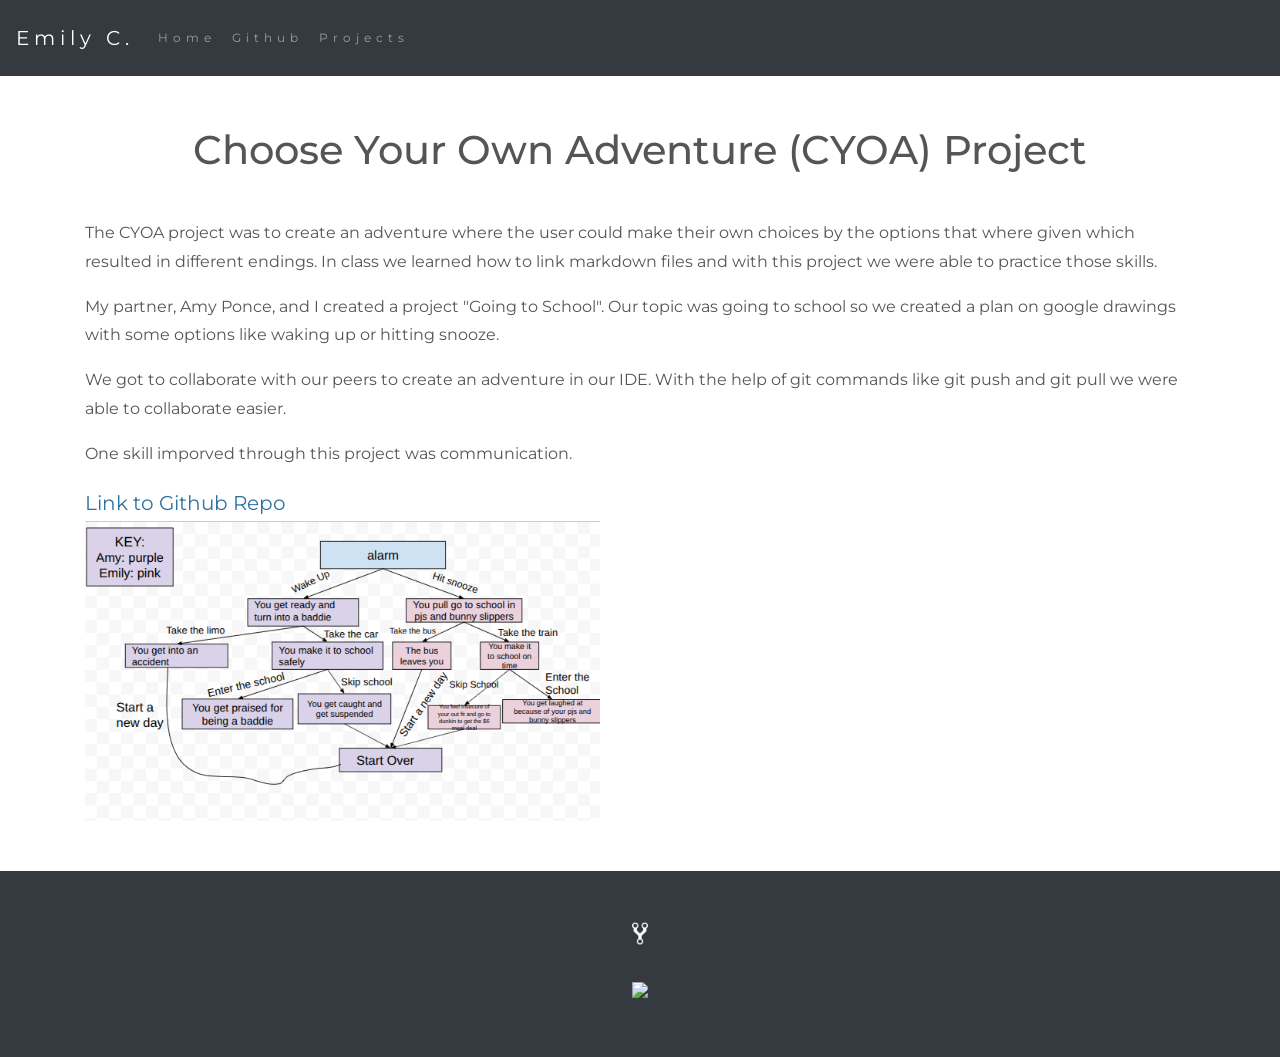
==== projects/cyoa.html @ 441242b6 "Update cyoa.html" ====
<!DOCTYPE html>
<html lang="en">

<head>
    <title class="owner-name">#</title>
    <meta charset="utf-8">
    <meta name="viewport" content="width=device-width, initial-scale=1">
    <link rel="stylesheet" href="https://stackpath.bootstrapcdn.com/bootstrap/4.3.1/css/bootstrap.min.css">
    <link href="https://fonts.googleapis.com/css?family=Montserrat" rel="stylesheet">
    <link href="https://cdn.jsdelivr.net/npm/prismjs@1.29.0/themes/prism.css" rel="stylesheet" /> 
    <link rel="stylesheet" href="../style.css" type="text/css">
    <script src="https://code.jquery.com/jquery-3.3.1.slim.min.js"></script>
    <script src="https://cdnjs.cloudflare.com/ajax/libs/popper.js/1.14.7/umd/popper.min.js"></script>
    <script src="https://stackpath.bootstrapcdn.com/bootstrap/4.3.1/js/bootstrap.min.js"></script>

</head>

<body>

    <!-- Navbar -->

    <nav class="navbar navbar-expand-lg navbar-dark bg-dark">
        <a class="navbar-brand owner-name" href="#"></a>
        <button class="navbar-toggler" type="button" data-toggle="collapse" data-target="#navbarSupportedContent" aria-controls="navbarSupportedContent" aria-expanded="false" aria-label="Toggle navigation">
            <span class="navbar-toggler-icon"></span>
        </button>

        <div class="collapse navbar-collapse" id="navbarSupportedContent">
            <ul class="navbar-nav mr-auto">
                <li class="nav-item">
                    <a class="nav-link" href="../index.html">Home</a>
                </li>
                <li class="nav-item">
                    <a class="nav-link" href="#" id="github" target="_blank">Github</a>
                </li>
                <li class="nav-item">
                    <a class="nav-link" href="../index.html#projects">Projects</a>
                </li>
            </ul>
        </div>
    </nav>

    <!-- First Container -->
    <div class="container-fluid bg-1">
        <div class="container">

            <h1 class="margin text-center"> Choose Your Own Adventure (CYOA) Project </h1>
    
            <p> The CYOA project was to create an adventure where the user could make their own choices by the options that where given which resulted in different endings. In class we learned how to link markdown files and with this project we were able to practice those skills. </p>
            <p> My partner, Amy Ponce, and I created a project "Going to School". Our topic was going to school so we created a plan on google drawings with some options like waking up or hitting snooze.  </p>
            <p> We got to collaborate with our peers to create an adventure in our IDE. With the help of git commands like git push and git pull we were able to collaborate easier.</p>
            <p> One skill imporved through this project was communication. </p>   
            <a href="https://github.com/emilyc8685/cyoa-going-to-school"> Link to Github Repo </a><br>

            <!--EXAMPLE OF PREVIEW LINK-->
            <!--<a href="http://yourUserName.github.io/yourRepoName">Preview</a><br>-->
            <!--EXAMPLE OF GITHUB LINK-->
            <!--<a href="http://github.com/yourUserName/yourRepoName">Github</a><br>-->

            <img src="../img/cyoa-plan.png" class="img-fluid project-img">


            <div class="row">

                <!--
                <div class="col-sm-6">
                    Use this to...
                </div>
                <div class="col-sm-6">
                    ...make two columns
                </div>
                -->

            </div>

            <!-- Example code snippet below (uncomment to use) -->
            <!-- https://github.com/hstatsep/other/blob/main/prism/prism.md#how-to-format-your-code-snippets -->
            
            <!--
            <pre><code class="language-css">
                h1 {
                    color: red;
                }
            </code></pre>
            -->

        </div>
    </div>



    <!-- Footer -->
    <footer class="container-fluid bg-4 text-center">
        <a href="#" target="_blank" id="fork"><img src="../img/fork.png"></a><br>
        <a href="https://hstatsep.github.io" target="_blank"><img src="https://hstatsep.github.io/img/hstatsep-logo-small.png" id="sep"></a>
    </footer>


    <script src="https://cdn.jsdelivr.net/npm/prismjs@1.29.0/components/prism-core.min.js"></script>
    <script src="https://cdn.jsdelivr.net/npm/prismjs@1.29.0/plugins/autoloader/prism-autoloader.min.js"></script>
    <script src="https://cdn.jsdelivr.net/npm/prismjs@1.29.0/plugins/normalize-whitespace/prism-normalize-whitespace.min.js"></script>
    <script src="../script.js"></script>
</body>

</html>
---- style.css ----
html, body {
    height: 100%;
}

body {
    font: 20px Montserrat, sans-serif;
    line-height: 1.8;
    color: #f5f6f7;
}

p {
    font-size: 16px;
}

a {
    color: #2e72a1;
}

#logo, .project-img {
    max-height: 300px;
}

#fork img{
    height: 25px;
    margin-bottom: 25px;
    filter: invert(1);
}

#sep {
    height: 75px;
}

.margin {
    margin-bottom: 45px;
}

.bg-1 {
    background-color: #ffffff; /* White */
    color: #555555;
}

.bg-2 {
    background-color: #2e72a1; /* Blue */
    color: #ffffff;
}

.card {
    color: black;
    text-align: left;
}

.card-title {
    font-weight: 700;
}

.bg-3 {
    background-color: #000000; /* Black */
    color: #ffffff;
}

.bg-4 {
    background-color: #343a40; /* Dark Gray */
    color: #fff;
}

.container-fluid {
    padding-top: 50px;
    padding-bottom: 50px;
}

.navbar {
    padding-top: 15px;
    padding-bottom: 15px;
    border: 0;
    border-radius: 0;
    margin-bottom: 0;
    font-size: 12px;
    letter-spacing: 5px;
}

.navbar-nav li a:hover {
    color: #2e72a1 !important;
}
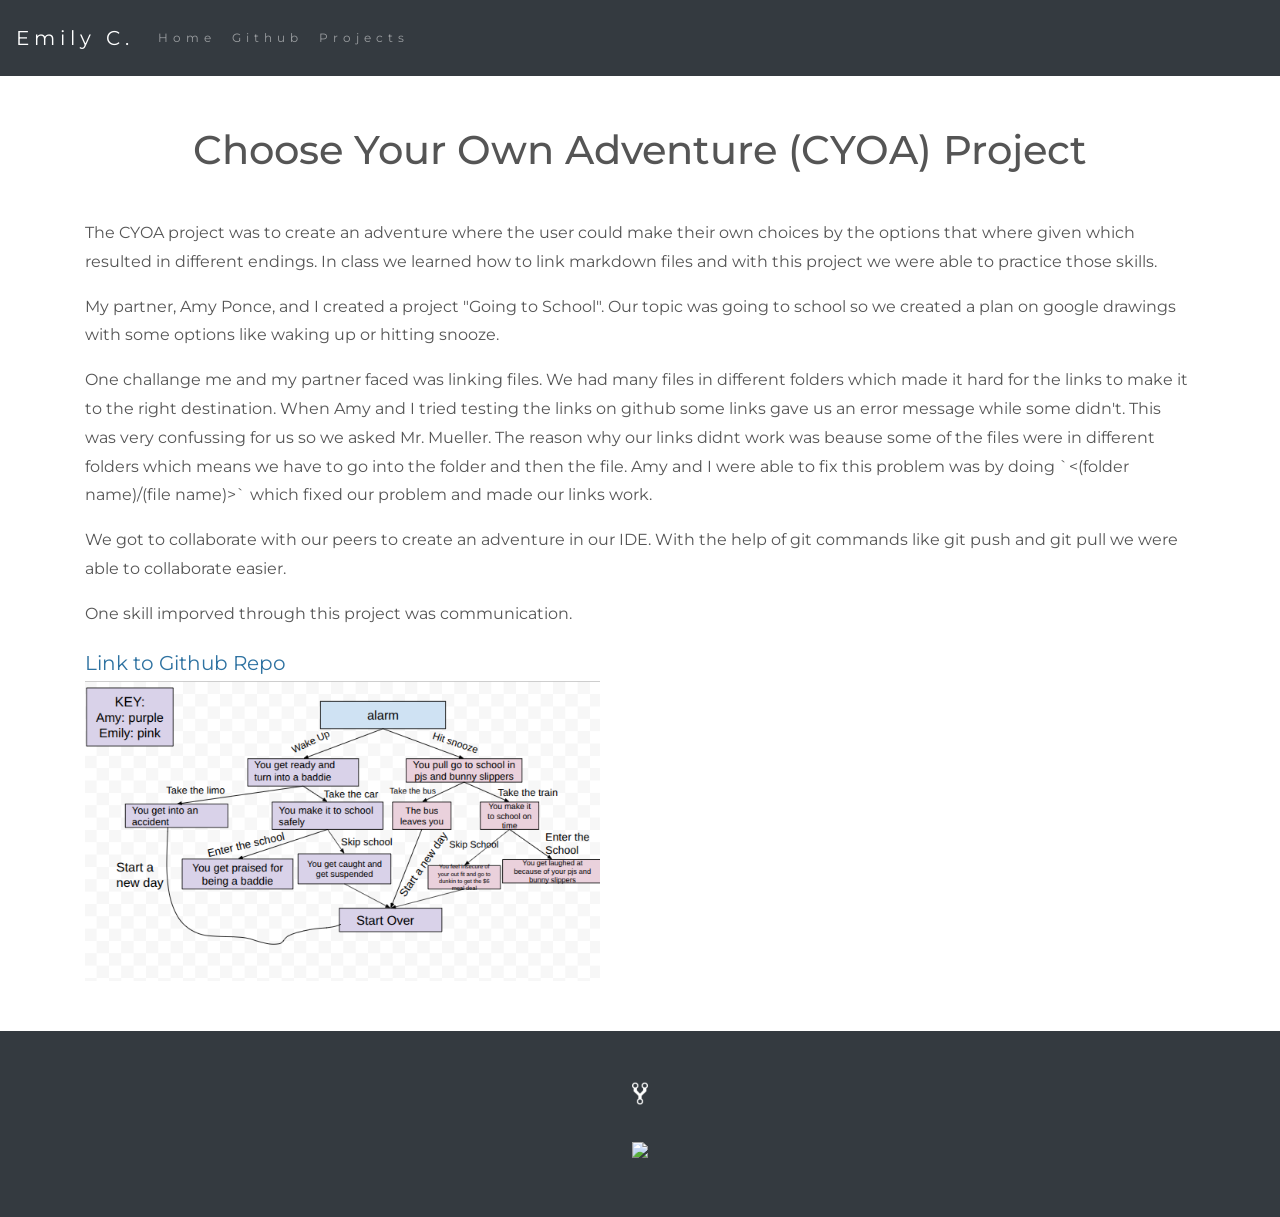
==== commit de8d9704: "cyoa challenges Added a paragraph discussing challenges faced with linking files in the CYOA project" ====
--- a/projects/cyoa.html
+++ b/projects/cyoa.html
@@ -48,6 +48,7 @@
     
             <p> The CYOA project was to create an adventure where the user could make their own choices by the options that where given which resulted in different endings. In class we learned how to link markdown files and with this project we were able to practice those skills. </p>
             <p> My partner, Amy Ponce, and I created a project "Going to School". Our topic was going to school so we created a plan on google drawings with some options like waking up or hitting snooze.  </p>
+            <p> One challange me and my partner faced was linking files. We had many files in different folders which made it hard for the links to make it to the right destination. When Amy and I tried testing the links on github some links gave us an error message while some didn't. This was very confussing for us so we asked Mr. Mueller. The reason why our links didnt work was beause some of the files were in different folders which means we have to go into the folder and then the file. Amy and I were able to fix this problem was by doing `<(folder name)/(file name)>` which fixed our problem and made our links work.   </p>
             <p> We got to collaborate with our peers to create an adventure in our IDE. With the help of git commands like git push and git pull we were able to collaborate easier.</p>
             <p> One skill imporved through this project was communication. </p>   
             <a href="https://github.com/emilyc8685/cyoa-going-to-school"> Link to Github Repo </a><br>
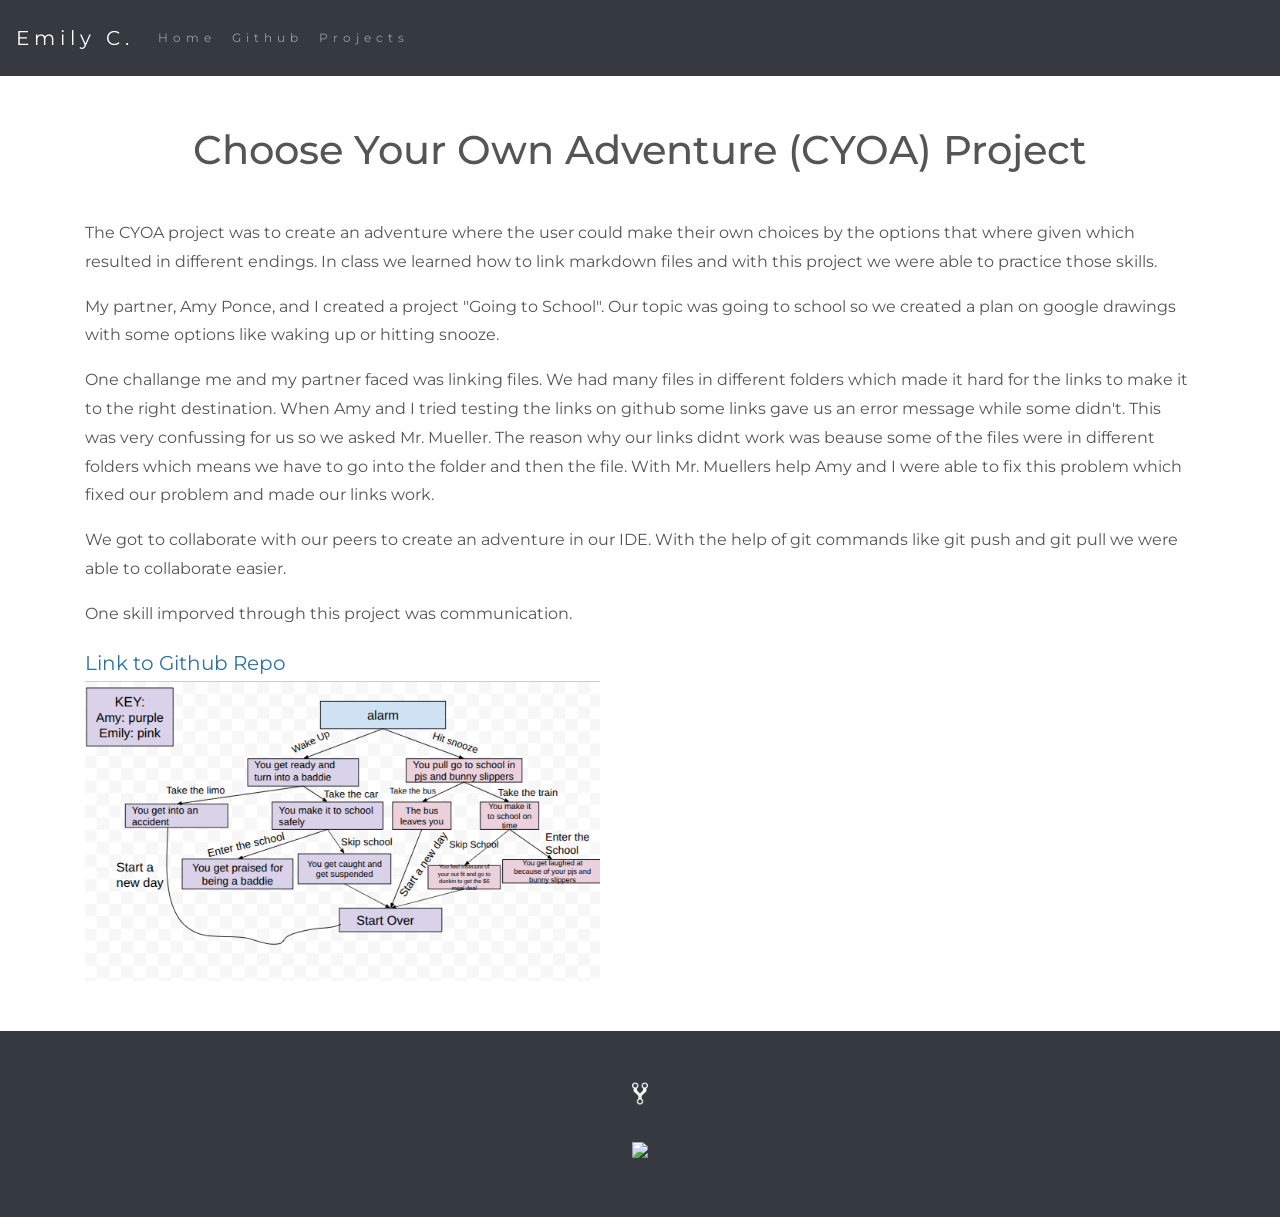
==== commit 9bb56011: "Fix typos and improve clarity in project description" ====
--- a/projects/cyoa.html
+++ b/projects/cyoa.html
@@ -48,7 +48,7 @@
     
             <p> The CYOA project was to create an adventure where the user could make their own choices by the options that where given which resulted in different endings. In class we learned how to link markdown files and with this project we were able to practice those skills. </p>
             <p> My partner, Amy Ponce, and I created a project "Going to School". Our topic was going to school so we created a plan on google drawings with some options like waking up or hitting snooze.  </p>
-            <p> One challange me and my partner faced was linking files. We had many files in different folders which made it hard for the links to make it to the right destination. When Amy and I tried testing the links on github some links gave us an error message while some didn't. This was very confussing for us so we asked Mr. Mueller. The reason why our links didnt work was beause some of the files were in different folders which means we have to go into the folder and then the file. Amy and I were able to fix this problem was by doing `<(folder name)/(file name)>` which fixed our problem and made our links work.   </p>
+            <p> One challange me and my partner faced was linking files. We had many files in different folders which made it hard for the links to make it to the right destination. When Amy and I tried testing the links on github some links gave us an error message while some didn't. This was very confussing for us so we asked Mr. Mueller. The reason why our links didnt work was beause some of the files were in different folders which means we have to go into the folder and then the file. With Mr. Muellers help Amy and I were able to fix this problem which fixed our problem and made our links work.   </p>
             <p> We got to collaborate with our peers to create an adventure in our IDE. With the help of git commands like git push and git pull we were able to collaborate easier.</p>
             <p> One skill imporved through this project was communication. </p>   
             <a href="https://github.com/emilyc8685/cyoa-going-to-school"> Link to Github Repo </a><br>
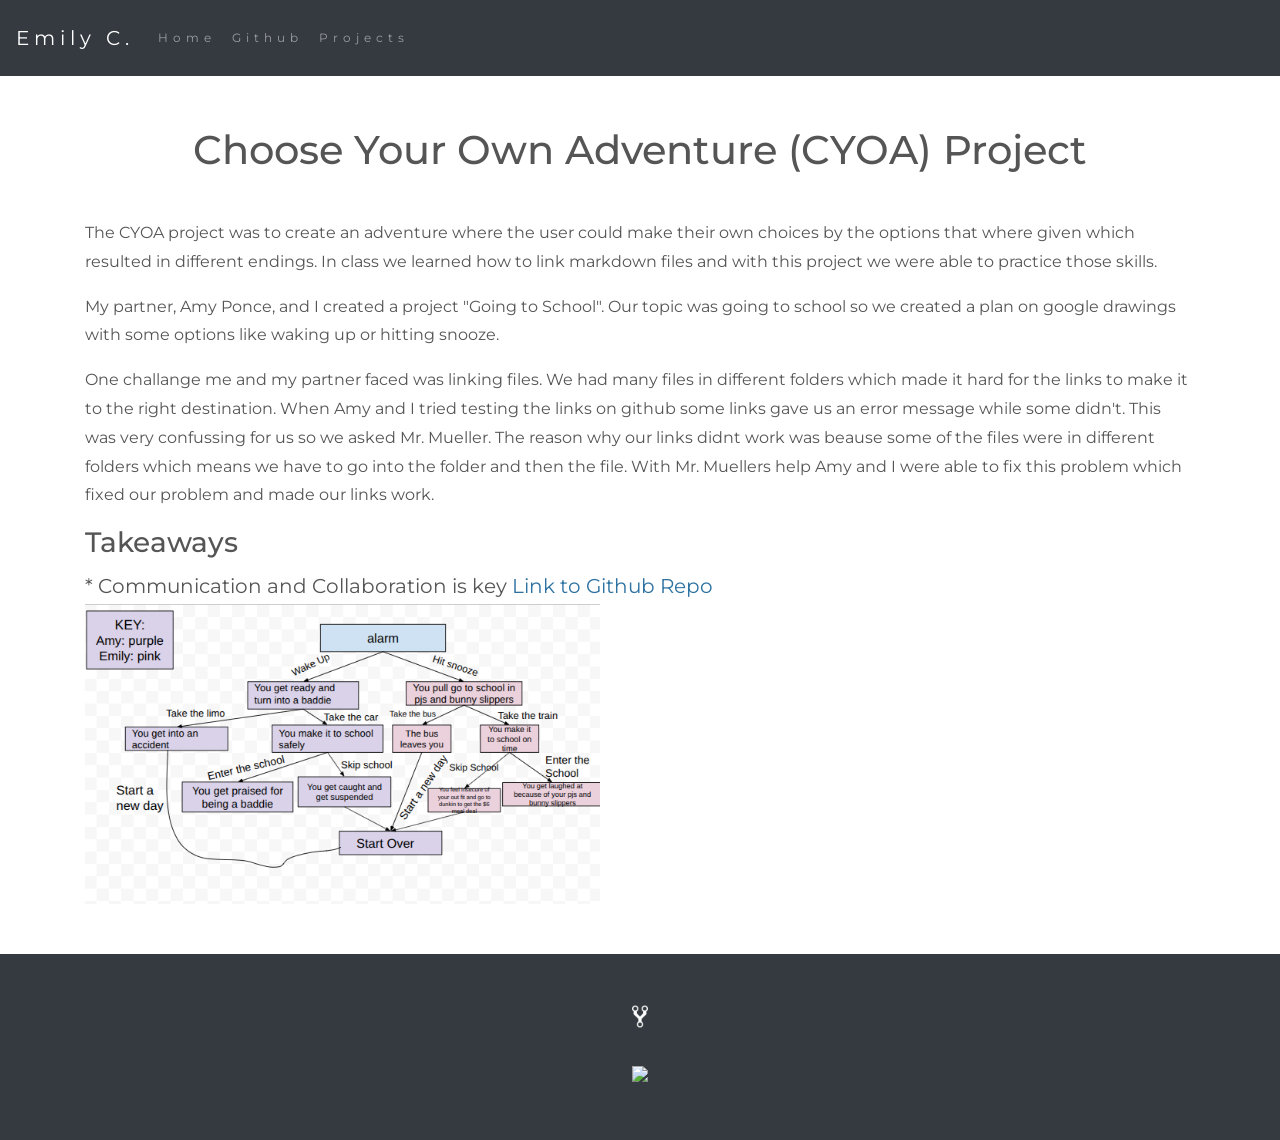
==== commit ad89e7a6: "Update cyoa.html" ====
--- a/projects/cyoa.html
+++ b/projects/cyoa.html
@@ -49,8 +49,10 @@
             <p> The CYOA project was to create an adventure where the user could make their own choices by the options that where given which resulted in different endings. In class we learned how to link markdown files and with this project we were able to practice those skills. </p>
             <p> My partner, Amy Ponce, and I created a project "Going to School". Our topic was going to school so we created a plan on google drawings with some options like waking up or hitting snooze.  </p>
             <p> One challange me and my partner faced was linking files. We had many files in different folders which made it hard for the links to make it to the right destination. When Amy and I tried testing the links on github some links gave us an error message while some didn't. This was very confussing for us so we asked Mr. Mueller. The reason why our links didnt work was beause some of the files were in different folders which means we have to go into the folder and then the file. With Mr. Muellers help Amy and I were able to fix this problem which fixed our problem and made our links work.   </p>
-            <p> We got to collaborate with our peers to create an adventure in our IDE. With the help of git commands like git push and git pull we were able to collaborate easier.</p>
-            <p> One skill imporved through this project was communication. </p>   
+            <h3> Takeaways </h3> 
+            * Communication and Collaboration is key 
+             
+            
             <a href="https://github.com/emilyc8685/cyoa-going-to-school"> Link to Github Repo </a><br>
 
             <!--EXAMPLE OF PREVIEW LINK-->
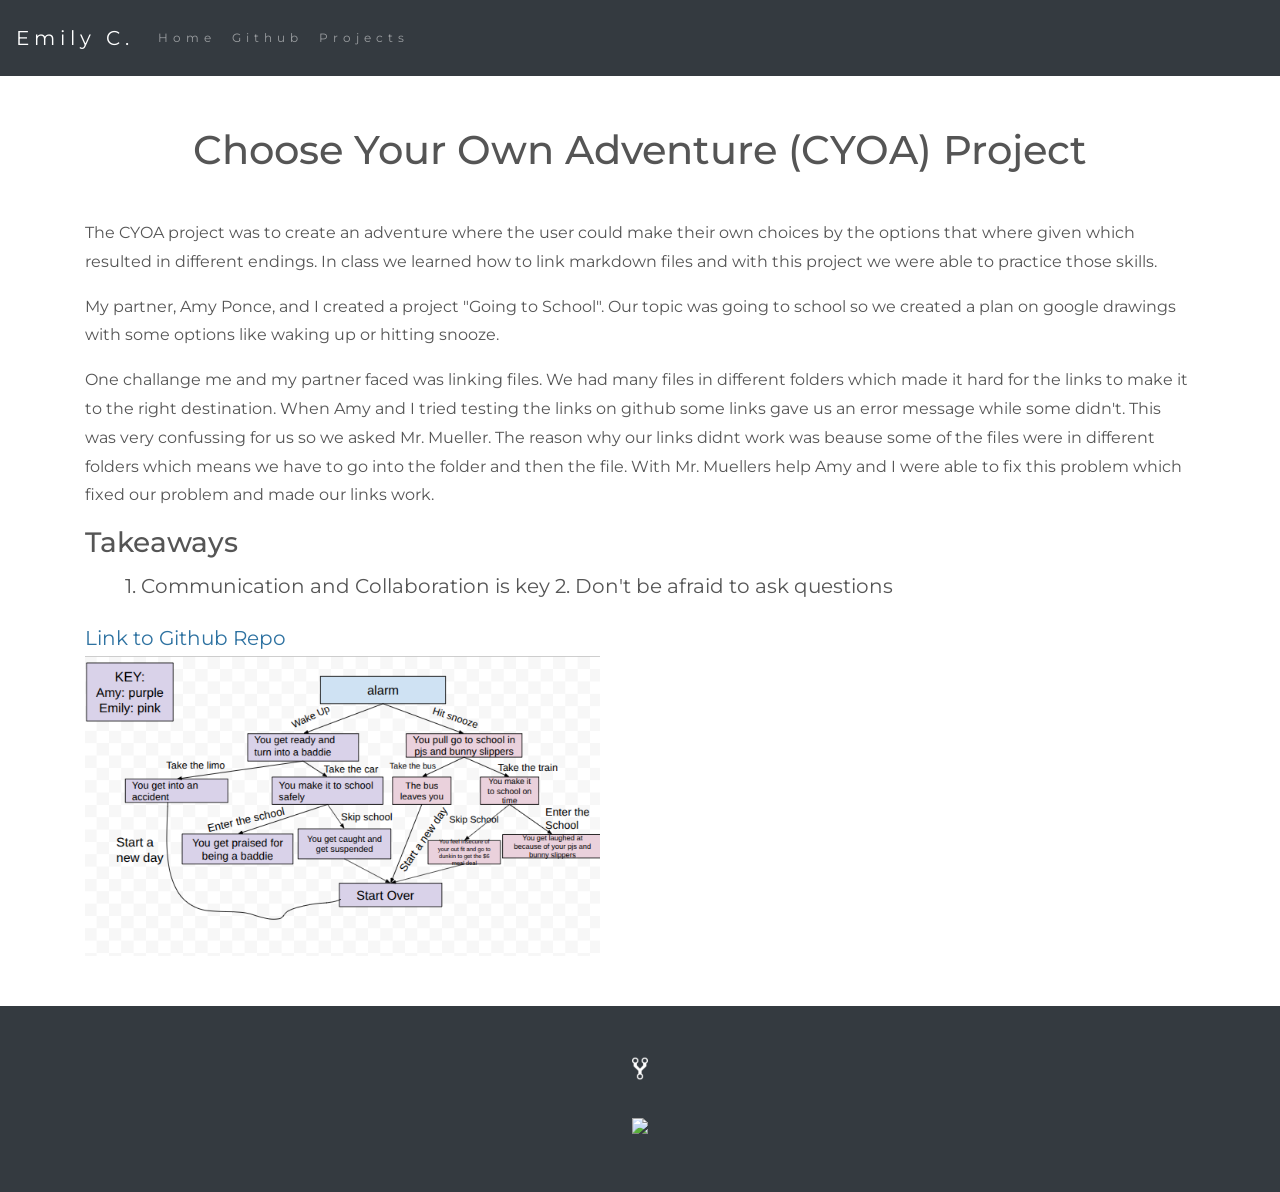
==== commit e679371f: "Update cyoa.html" ====
--- a/projects/cyoa.html
+++ b/projects/cyoa.html
@@ -50,7 +50,11 @@
             <p> My partner, Amy Ponce, and I created a project "Going to School". Our topic was going to school so we created a plan on google drawings with some options like waking up or hitting snooze.  </p>
             <p> One challange me and my partner faced was linking files. We had many files in different folders which made it hard for the links to make it to the right destination. When Amy and I tried testing the links on github some links gave us an error message while some didn't. This was very confussing for us so we asked Mr. Mueller. The reason why our links didnt work was beause some of the files were in different folders which means we have to go into the folder and then the file. With Mr. Muellers help Amy and I were able to fix this problem which fixed our problem and made our links work.   </p>
             <h3> Takeaways </h3> 
-            * Communication and Collaboration is key 
+            <ol>
+            1. Communication and Collaboration is key 
+            2. Don't be afraid to ask questions
+                
+            </ol>
              
             
             <a href="https://github.com/emilyc8685/cyoa-going-to-school"> Link to Github Repo </a><br>
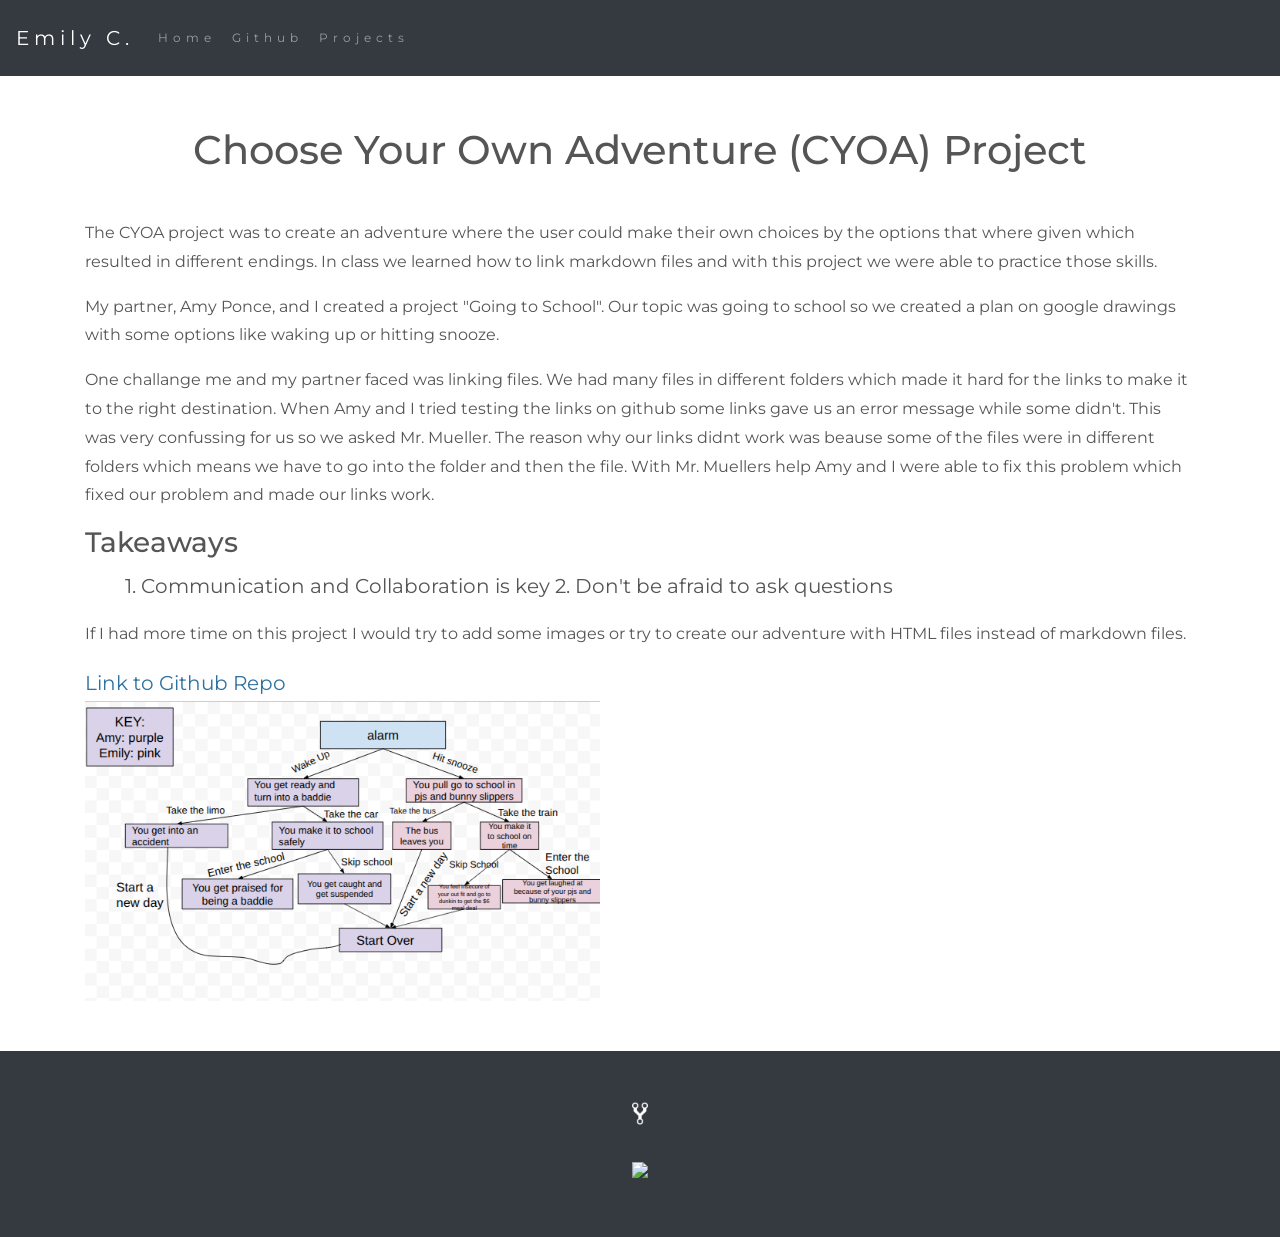
==== commit 29073bed: "cyoa next steps Fixed formatting of list items and improved text clarity." ====
--- a/projects/cyoa.html
+++ b/projects/cyoa.html
@@ -51,10 +51,13 @@
             <p> One challange me and my partner faced was linking files. We had many files in different folders which made it hard for the links to make it to the right destination. When Amy and I tried testing the links on github some links gave us an error message while some didn't. This was very confussing for us so we asked Mr. Mueller. The reason why our links didnt work was beause some of the files were in different folders which means we have to go into the folder and then the file. With Mr. Muellers help Amy and I were able to fix this problem which fixed our problem and made our links work.   </p>
             <h3> Takeaways </h3> 
             <ol>
-            1. Communication and Collaboration is key 
-            2. Don't be afraid to ask questions
+            1.  Communication and Collaboration is key 
+                
+            2.  Don't be afraid to ask questions
                 
             </ol>
+
+            <p> If I had more time on this project I would try to add some images or try to create our adventure with HTML files instead of markdown files. </p>
              
             
             <a href="https://github.com/emilyc8685/cyoa-going-to-school"> Link to Github Repo </a><br>
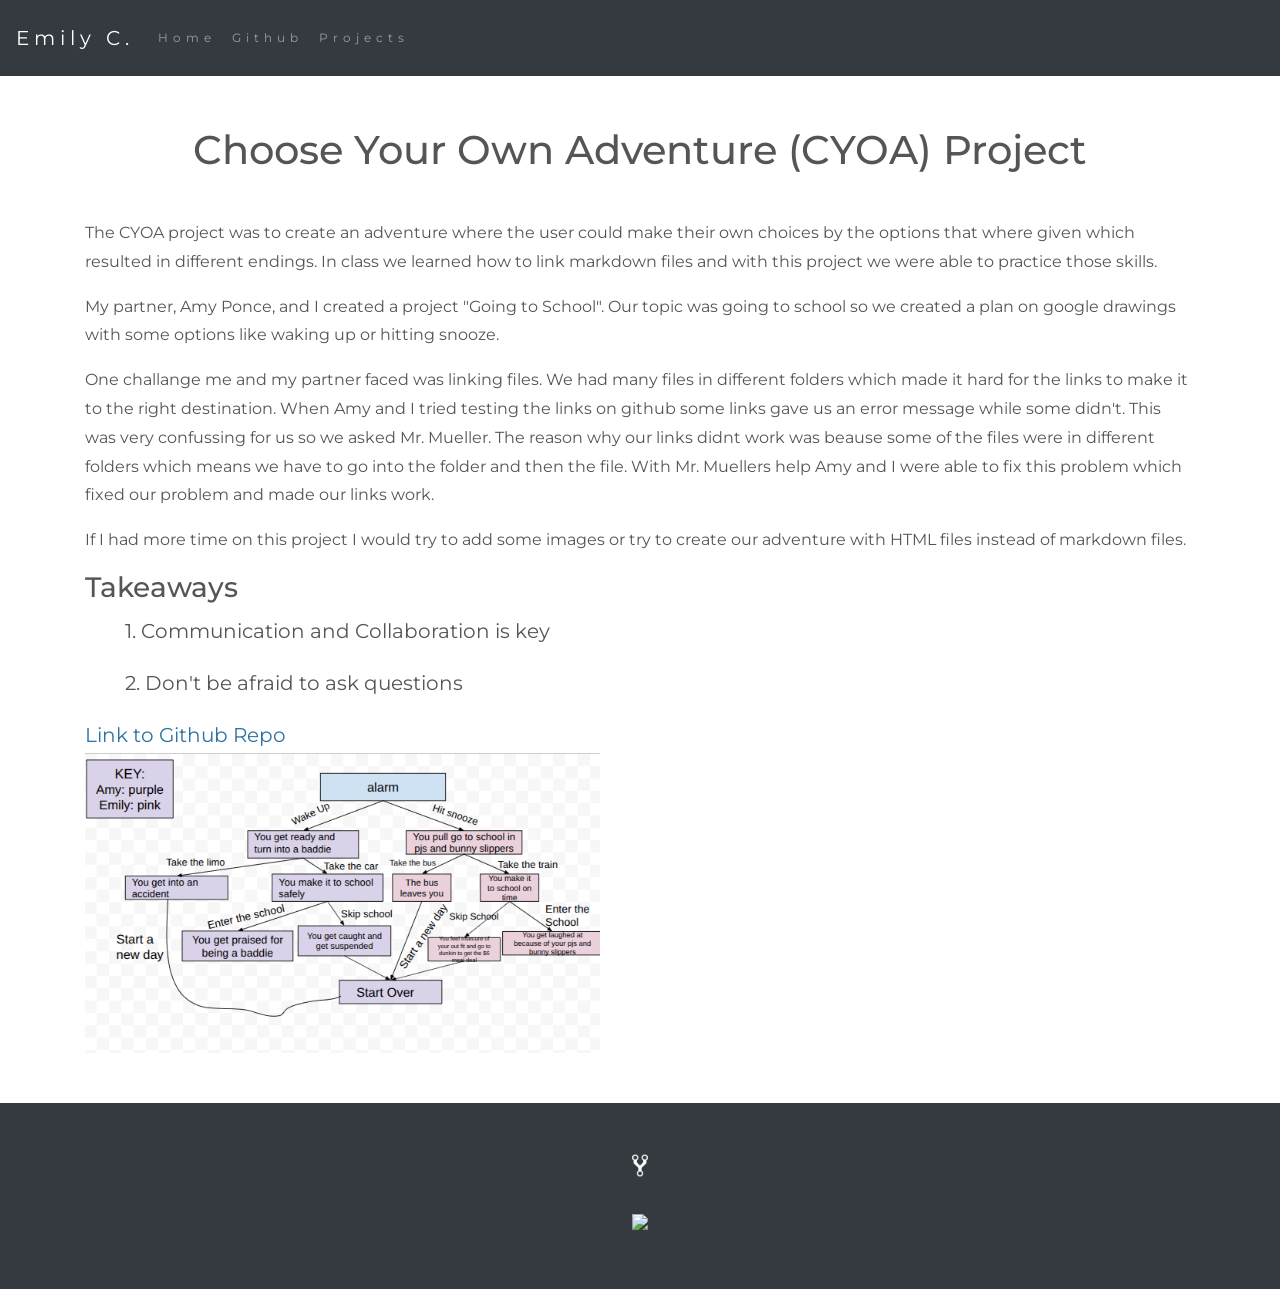
==== commit b9576737: "Update cyoa.html" ====
--- a/projects/cyoa.html
+++ b/projects/cyoa.html
@@ -49,16 +49,15 @@
             <p> The CYOA project was to create an adventure where the user could make their own choices by the options that where given which resulted in different endings. In class we learned how to link markdown files and with this project we were able to practice those skills. </p>
             <p> My partner, Amy Ponce, and I created a project "Going to School". Our topic was going to school so we created a plan on google drawings with some options like waking up or hitting snooze.  </p>
             <p> One challange me and my partner faced was linking files. We had many files in different folders which made it hard for the links to make it to the right destination. When Amy and I tried testing the links on github some links gave us an error message while some didn't. This was very confussing for us so we asked Mr. Mueller. The reason why our links didnt work was beause some of the files were in different folders which means we have to go into the folder and then the file. With Mr. Muellers help Amy and I were able to fix this problem which fixed our problem and made our links work.   </p>
+               <p> If I had more time on this project I would try to add some images or try to create our adventure with HTML files instead of markdown files. </p>
             <h3> Takeaways </h3> 
             <ol>
             1.  Communication and Collaboration is key 
-                
+              </ol>
+
+            <ol>
             2.  Don't be afraid to ask questions
-                
-            </ol>
-
-            <p> If I had more time on this project I would try to add some images or try to create our adventure with HTML files instead of markdown files. </p>
-             
+              </ol>      
             
             <a href="https://github.com/emilyc8685/cyoa-going-to-school"> Link to Github Repo </a><br>
 
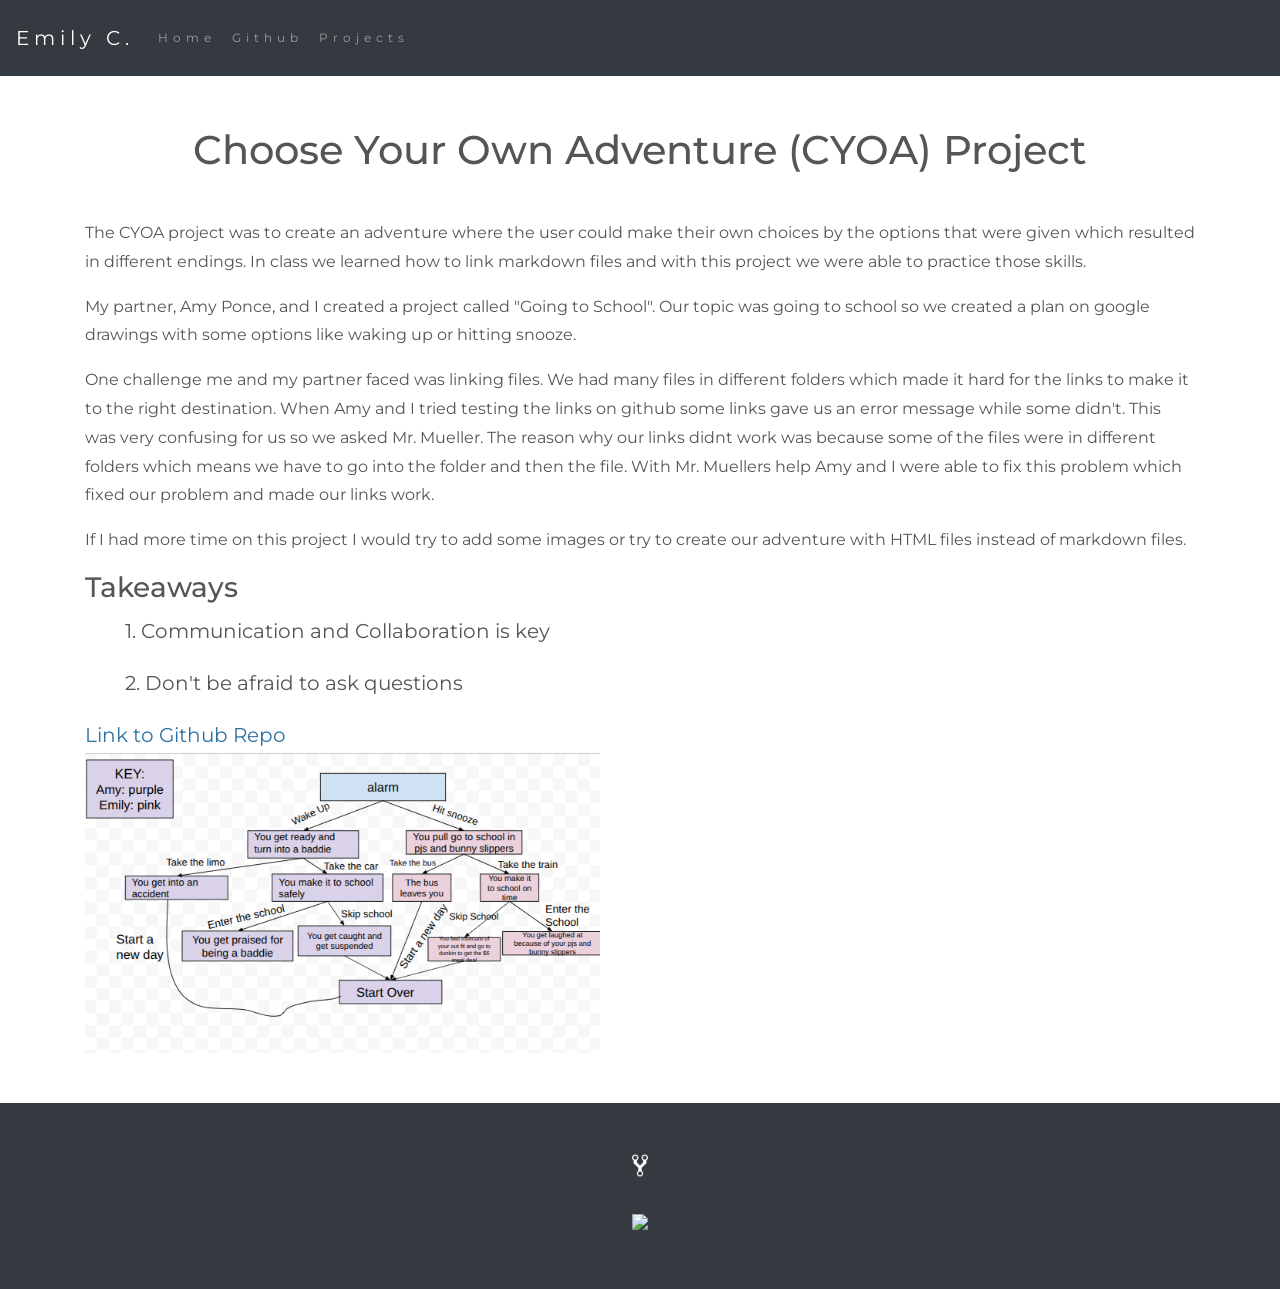
==== commit 401d20e3: "fix typos" ====
--- a/projects/cyoa.html
+++ b/projects/cyoa.html
@@ -46,9 +46,9 @@
 
             <h1 class="margin text-center"> Choose Your Own Adventure (CYOA) Project </h1>
     
-            <p> The CYOA project was to create an adventure where the user could make their own choices by the options that where given which resulted in different endings. In class we learned how to link markdown files and with this project we were able to practice those skills. </p>
-            <p> My partner, Amy Ponce, and I created a project "Going to School". Our topic was going to school so we created a plan on google drawings with some options like waking up or hitting snooze.  </p>
-            <p> One challange me and my partner faced was linking files. We had many files in different folders which made it hard for the links to make it to the right destination. When Amy and I tried testing the links on github some links gave us an error message while some didn't. This was very confussing for us so we asked Mr. Mueller. The reason why our links didnt work was beause some of the files were in different folders which means we have to go into the folder and then the file. With Mr. Muellers help Amy and I were able to fix this problem which fixed our problem and made our links work.   </p>
+            <p> The CYOA project was to create an adventure where the user could make their own choices by the options that were given which resulted in different endings. In class we learned how to link markdown files and with this project we were able to practice those skills. </p>
+            <p> My partner, Amy Ponce, and I created a project called "Going to School". Our topic was going to school so we created a plan on google drawings with some options like waking up or hitting snooze.  </p>
+            <p> One challenge me and my partner faced was linking files. We had many files in different folders which made it hard for the links to make it to the right destination. When Amy and I tried testing the links on github some links gave us an error message while some didn't. This was very confusing for us so we asked Mr. Mueller. The reason why our links didnt work was because some of the files were in different folders which means we have to go into the folder and then the file. With Mr. Muellers help Amy and I were able to fix this problem which fixed our problem and made our links work.   </p>
                <p> If I had more time on this project I would try to add some images or try to create our adventure with HTML files instead of markdown files. </p>
             <h3> Takeaways </h3> 
             <ol>
